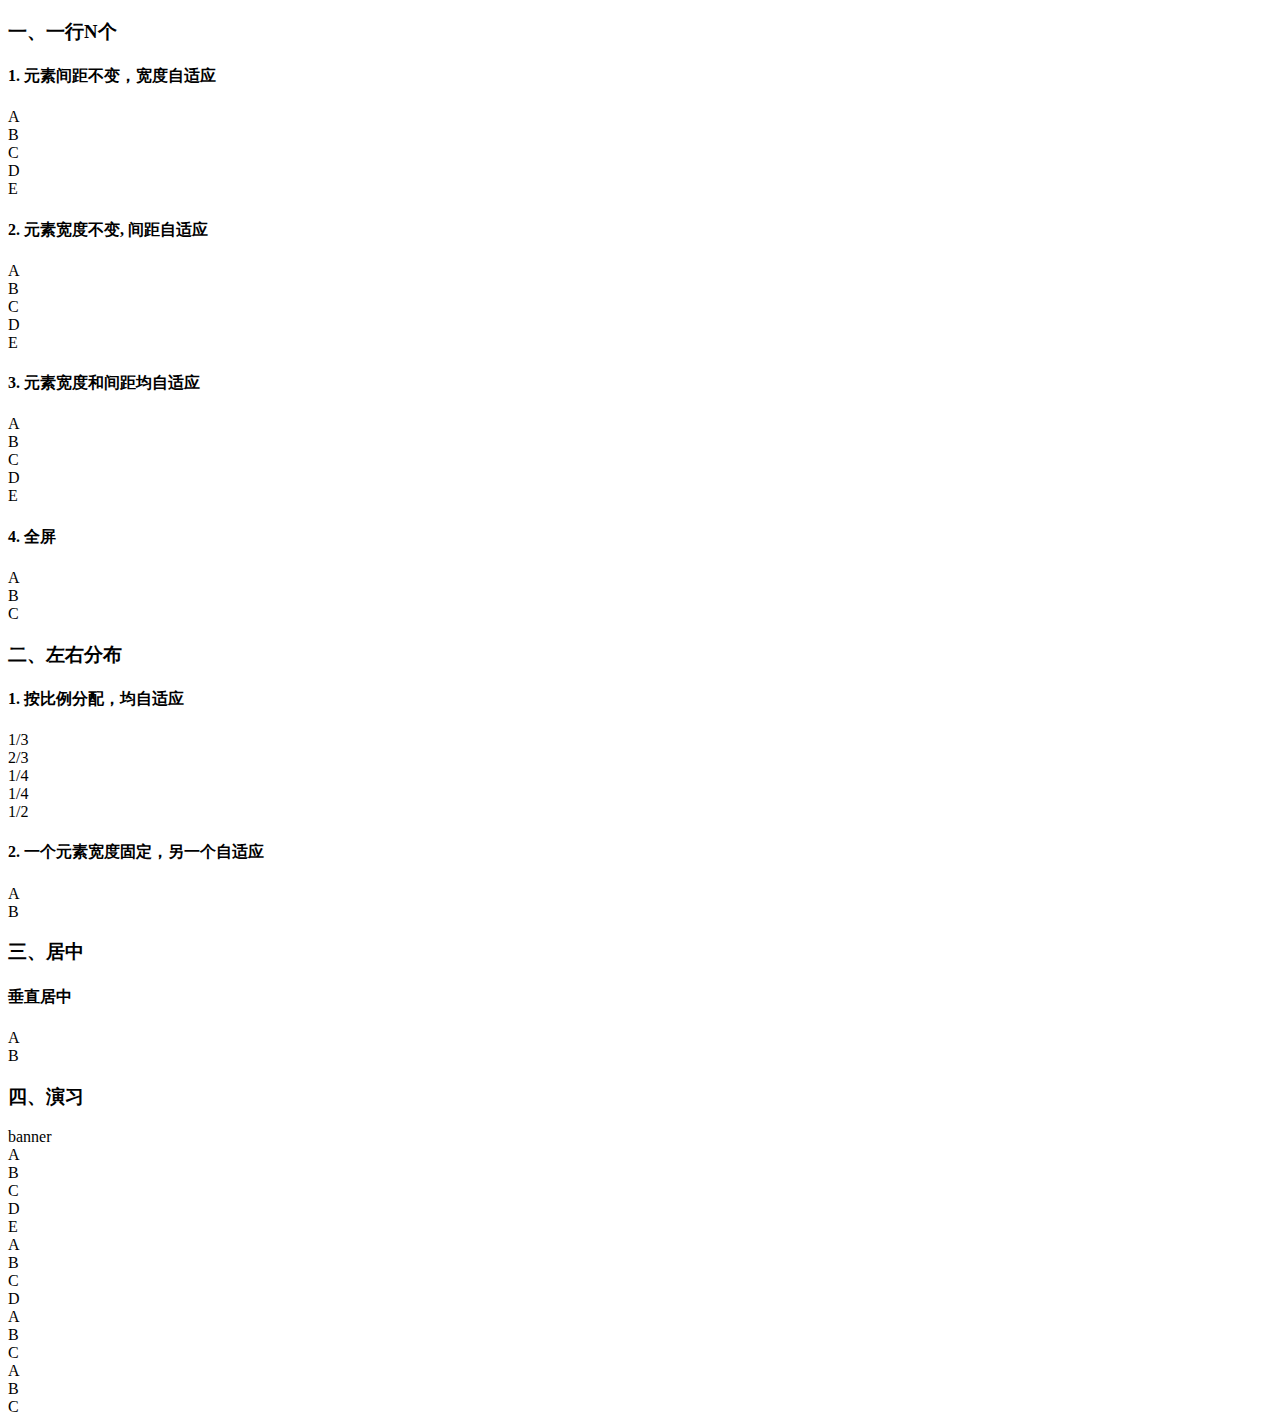
==== docs/index.html @ 26176677 "rename" ====
<!DOCTYPE html>
<html>
<head>
  <meta charset="utf-8">
  <meta name="viewport" content="width=device-width">
  <title>layout examples</title>
  <link href="./dist/example.css" rel="stylesheet" type="text/css" />
</head>
<body class="flex-container body-container">
  <div class="gloss"></div>
  <h3>一、一行N个</h3>
  <div class="example-1 element element-1-1">
    <h4>1. 元素间距不变，宽度自适应</h4>
    <div class="flex-container">
      <div class="element element-1-2"><div class="content">A</div></div>
      <div class="element element-1-2"><div class="content">B</div></div>
      <div class="element element-1-2"><div class="content">C</div></div>
      <div class="element element-1-2"><div class="content">D</div></div>
      <div class="element element-1-2"><div class="content">E</div></div>
    </div>
  </div>
  <div class="example-2 element element-1-1">
    <h4>2. 元素宽度不变, 间距自适应</h4>
    <div class="flex-container">
      <div class="element element-1-2"><div class="content">A</div></div>
      <div class="element element-1-2"><div class="content">B</div></div>
      <div class="element element-1-2"><div class="content">C</div></div>
      <div class="element element-1-2"><div class="content">D</div></div>
      <div class="element element-1-2"><div class="content">E</div></div>
    </div>
  </div>
  <div class="example-3  element element-1-1">
    <h4>3. 元素宽度和间距均自适应</h4>
    <div class="flex-container">
      <div class="element element-1-2"><div class="content">A</div></div>
      <div class="element element-1-2"><div class="content">B</div></div>
      <div class="element element-1-2"><div class="content">C</div></div>
      <div class="element element-1-2"><div class="content">D</div></div>
      <div class="element element-1-2"><div class="content">E</div></div>
    </div>
  </div>
  <div class="example-4 element element-1-1">
    <h4>4. 全屏</h4>
    <div class="flex-container">
      <div class="element element-1-1"><div class="content">A</div></div>
      <div class="element element-1-2"><div class="content">B</div></div>
      <div class="element element-1-2"><div class="content">C</div></div>
    </div>
  </div>
  <h3>二、左右分布</h3>
  <div class="example-5 element element-1-1">
    <h4>1. 按比例分配，均自适应</h4>
    <div class="flex-container">
      <div class="element element-1-3"><div class="content">1/3</div></div>
      <div class="element element-2-3"><div class="content">2/3</div></div>
      <div class="element element-1-4"><div class="content">1/4</div></div>
      <div class="element element-1-4"><div class="content">1/4</div></div>
      <div class="element element-1-2"><div class="content">1/2</div></div>
    </div>
  </div>
  <div class="example-6 element element-1-1">
    <h4>2. 一个元素宽度固定，另一个自适应</h4>
    <div class="flex-container">
      <div class="element element-fixed"><div class="content">A</div></div>
      <div class="element element-auto"><div class="content">B</div></div>
    </div>
  </div>
  <h3>三、居中</h3>
  <div class="example-7 element element-1-1">
    <h4>垂直居中</h4>
    <div class="flex-container middle container-7">
      <div class="element element-4-5">
        <div class="content">A</div>
      </div>
      <div class="element element-1-5 b">
        <div class="content">B</div>
      </div>
    </div>
  </div>
  <h3>四、演习</h3>
  <div class="example-10 element element-1-1">
    <div class="flex-container container-1">
      <div class="element element-1-1">
        <div class="content">banner</div>
      </div>
    </div>
    <div class="flex-container container-2">
      <div class="element element-1-5">
        A
      </div>
       <div class="element element-1-5">
       B
      </div>
       <div class="element element-1-5">
        C
      </div>
       <div class="element element-1-5">
        D
      </div>
       <div class="element element-1-5">
        E
      </div>
    </div>
    <div class="flex-container container-3">
      <div class="element element-1-2">
        <div class="content">A</div>
      </div>
      <div class="element element-1-2">
        <div class="content">B</div>
      </div>
      <div class="element element-1-2">
        <div class="content">C</div>
      </div>
      <div class="element element-1-2">
        <div class="content">D</div>
      </div>
    </div>
     <div class="flex-container container-4">
      <div class="element element-fixed">
        <div class="content">A</div>
      </div>
      <div class="element element-auto">
        <div class="content">B</div>
      </div>
      <div class="element element-fixed">
        <div class="content">C</div>
      </div>
    </div>
     <div class="flex-container container-4">
      <div class="element element-fixed">
        <div class="content">A</div>
      </div>
      <div class="element element-auto">
        <div class="content">B</div>
      </div>
      <div class="element element-fixed">
        <div class="content">C</div>
      </div>
    </div>
  </div>
</body>
</html>
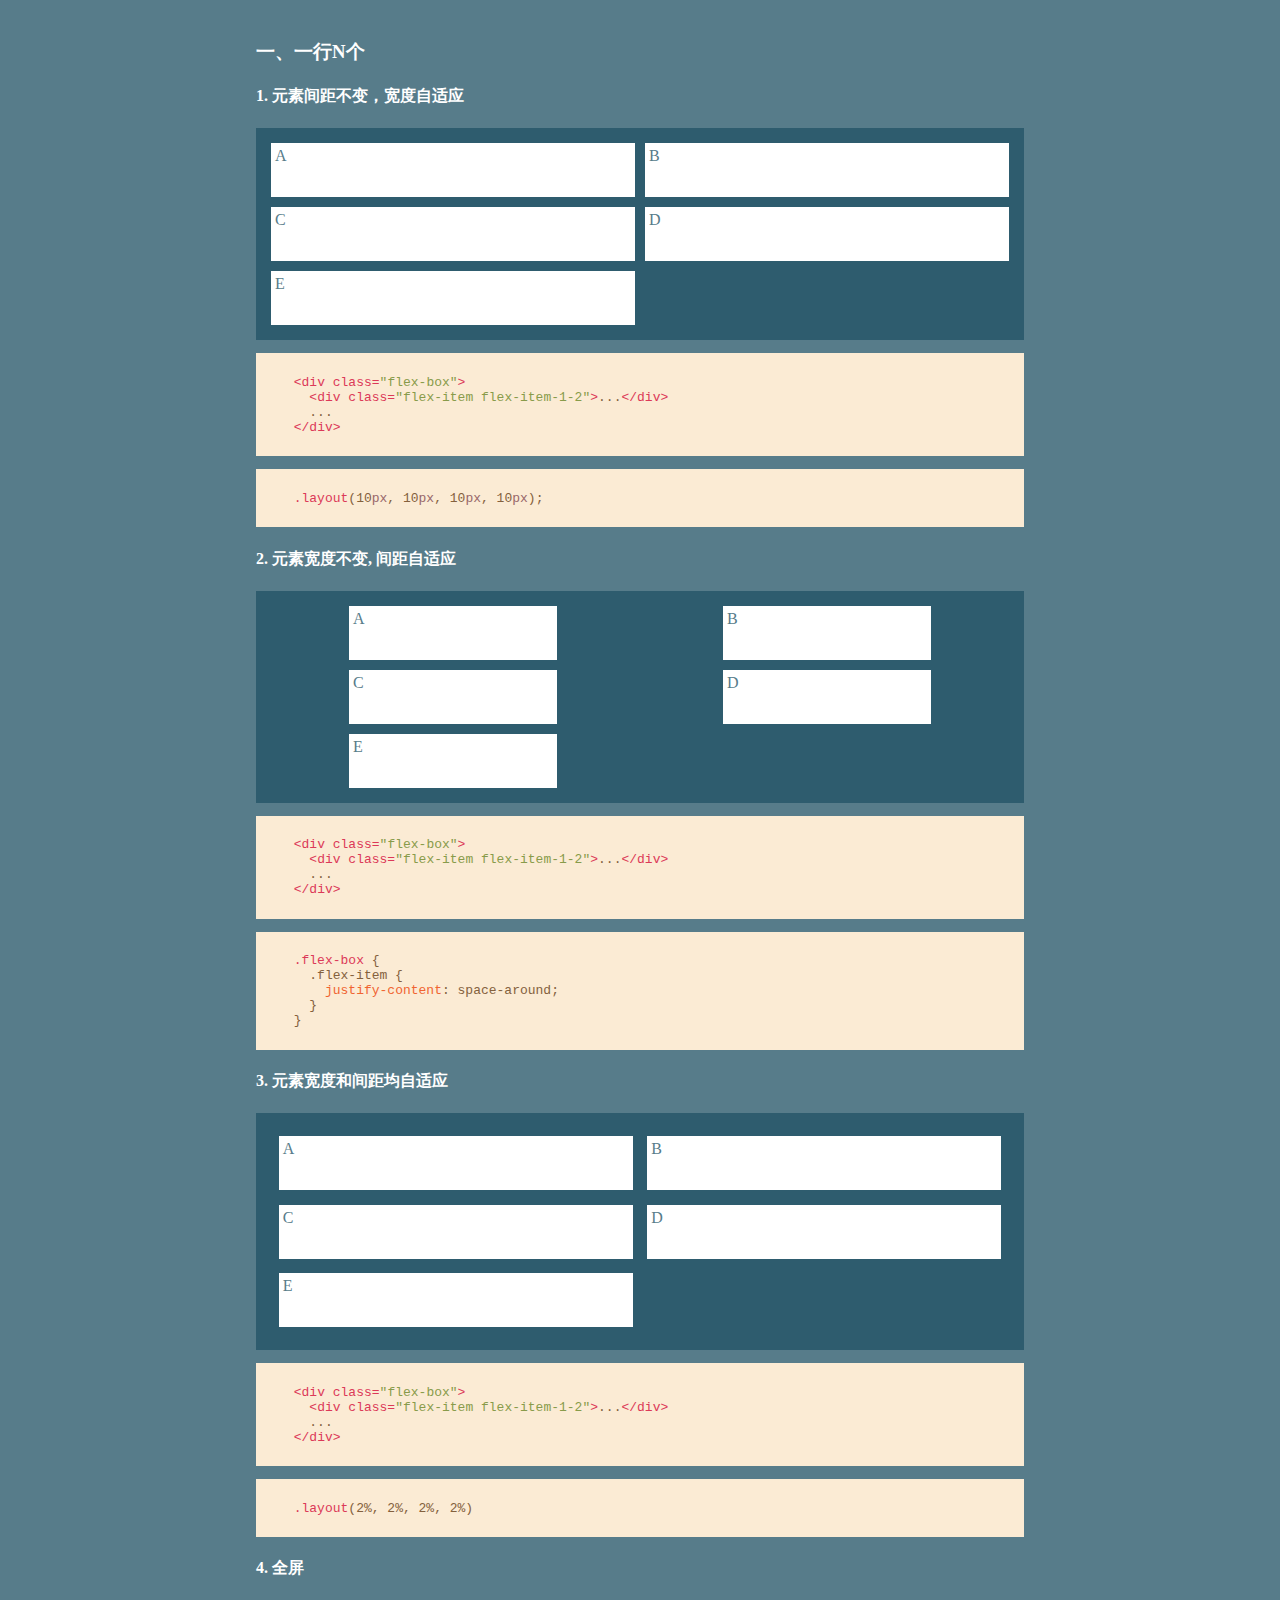
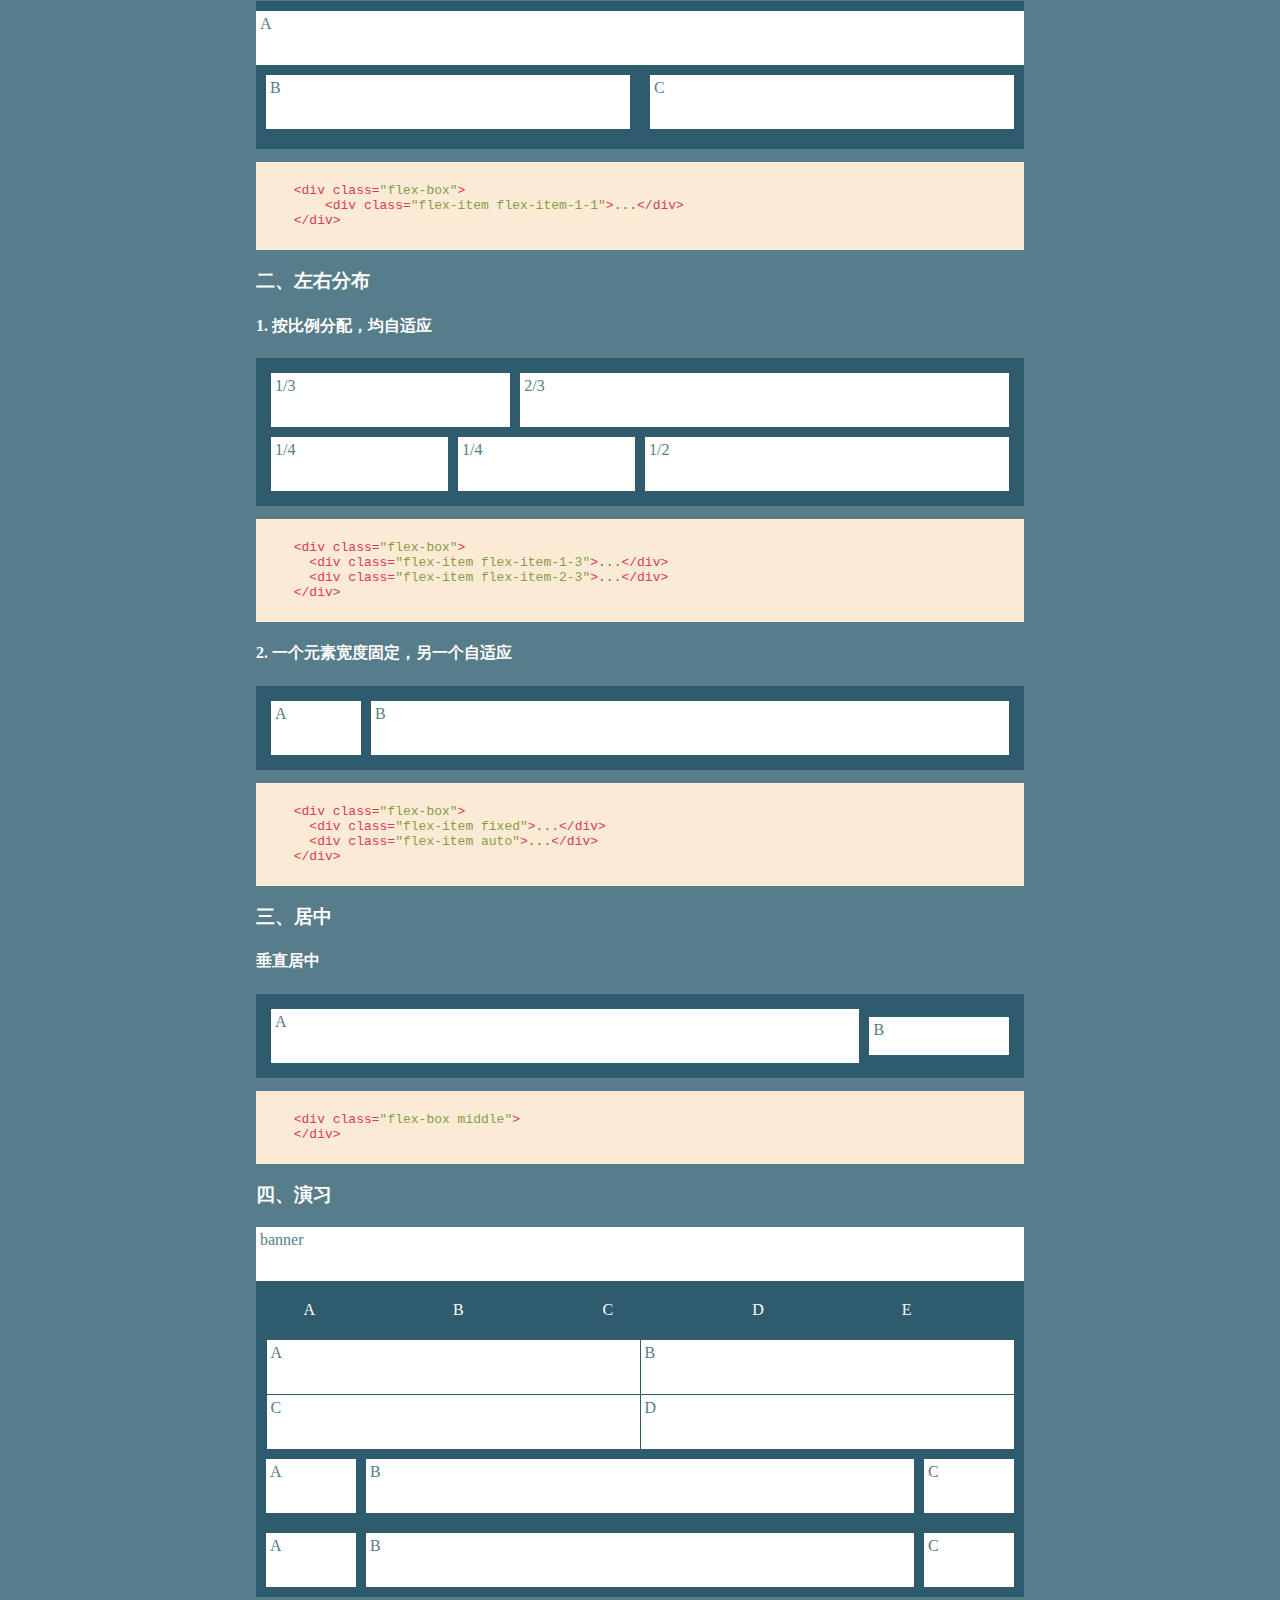
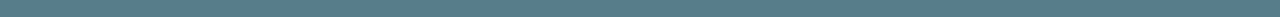
==== commit a49c402b: "update" ====
--- a/docs/index.html
+++ b/docs/index.html
@@ -1,139 +1,193 @@
 <!DOCTYPE html>
 <html>
 <head>
-  <meta charset="utf-8">
-  <meta name="viewport" content="width=device-width">
-  <title>layout examples</title>
-  <link href="./dist/example.css" rel="stylesheet" type="text/css" />
+    <meta charset="utf-8">
+    <meta name="viewport" content="width=device-width">
+    <title>layout examples</title>
+    <link href="example.css" rel="stylesheet" type="text/css" />
+    <link rel="stylesheet" href="kimbie.light.css">
+    <script src="highlight.pack.js"></script>
+    <script>hljs.initHighlightingOnLoad();</script>
 </head>
-<body class="flex-container body-container">
-  <div class="gloss"></div>
+<body class="body-container">
   <h3>一、一行N个</h3>
-  <div class="example-1 element element-1-1">
+  <div class="example-1">
     <h4>1. 元素间距不变，宽度自适应</h4>
-    <div class="flex-container">
-      <div class="element element-1-2"><div class="content">A</div></div>
-      <div class="element element-1-2"><div class="content">B</div></div>
-      <div class="element element-1-2"><div class="content">C</div></div>
-      <div class="element element-1-2"><div class="content">D</div></div>
-      <div class="element element-1-2"><div class="content">E</div></div>
+    <div class="flex-box">
+      <div class="flex-item flex-item-1-2"><div class="content">A</div></div>
+      <div class="flex-item flex-item-1-2"><div class="content">B</div></div>
+      <div class="flex-item flex-item-1-2"><div class="content">C</div></div>
+      <div class="flex-item flex-item-1-2"><div class="content">D</div></div>
+      <div class="flex-item flex-item-1-2"><div class="content">E</div></div>
     </div>
+    <pre><code class="html">
+    &lt;div class="flex-box"&gt;
+      &lt;div class="flex-item flex-item-1-2"&gt;...&lt;/div&gt;
+      ...
+    &lt;/div&gt;
+    </code></pre>
+    <pre><code class="css">
+    .layout(10px, 10px, 10px, 10px);
+    </code></pre>
+</div>
+  <div class="example-2">
+    <h4>2. 元素宽度不变, 间距自适应</h4>
+    <div class="flex-box">
+      <div class="flex-item flex-item-1-2"><div class="content">A</div></div>
+      <div class="flex-item flex-item-1-2"><div class="content">B</div></div>
+      <div class="flex-item flex-item-1-2"><div class="content">C</div></div>
+      <div class="flex-item flex-item-1-2"><div class="content">D</div></div>
+      <div class="flex-item flex-item-1-2"><div class="content">E</div></div>
+    </div>
+    <pre><code class="html">
+    &lt;div class="flex-box"&gt;
+      &lt;div class="flex-item flex-item-1-2"&gt;...&lt;/div&gt;
+      ...
+    &lt;/div&gt;
+    </code></pre>
+    <pre><code class="css">
+    .flex-box {
+      .flex-item {
+    	justify-content: space-around;
+      }
+    }
+    </code></pre>
   </div>
-  <div class="example-2 element element-1-1">
-    <h4>2. 元素宽度不变, 间距自适应</h4>
-    <div class="flex-container">
-      <div class="element element-1-2"><div class="content">A</div></div>
-      <div class="element element-1-2"><div class="content">B</div></div>
-      <div class="element element-1-2"><div class="content">C</div></div>
-      <div class="element element-1-2"><div class="content">D</div></div>
-      <div class="element element-1-2"><div class="content">E</div></div>
+  <div class="example-3">
+    <h4>3. 元素宽度和间距均自适应</h4>
+    <div class="flex-box">
+      <div class="flex-item flex-item-1-2"><div class="content">A</div></div>
+      <div class="flex-item flex-item-1-2"><div class="content">B</div></div>
+      <div class="flex-item flex-item-1-2"><div class="content">C</div></div>
+      <div class="flex-item flex-item-1-2"><div class="content">D</div></div>
+      <div class="flex-item flex-item-1-2"><div class="content">E</div></div>
     </div>
+    <pre><code class="html">
+    &lt;div class="flex-box"&gt;
+      &lt;div class="flex-item flex-item-1-2"&gt;...&lt;/div&gt;
+      ...
+    &lt;/div&gt;
+    </code></pre>
+    <pre><code class="css">
+    .layout(2%, 2%, 2%, 2%)
+    </code></pre>
   </div>
-  <div class="example-3  element element-1-1">
-    <h4>3. 元素宽度和间距均自适应</h4>
-    <div class="flex-container">
-      <div class="element element-1-2"><div class="content">A</div></div>
-      <div class="element element-1-2"><div class="content">B</div></div>
-      <div class="element element-1-2"><div class="content">C</div></div>
-      <div class="element element-1-2"><div class="content">D</div></div>
-      <div class="element element-1-2"><div class="content">E</div></div>
+  <div class="example-4">
+    <h4>4. 全屏</h4>
+    <div class="flex-box">
+      <div class="flex-item flex-item-1-1"><div class="content">A</div></div>
+      <div class="flex-item flex-item-1-2"><div class="content">B</div></div>
+      <div class="flex-item flex-item-1-2"><div class="content">C</div></div>
     </div>
-  </div>
-  <div class="example-4 element element-1-1">
-    <h4>4. 全屏</h4>
-    <div class="flex-container">
-      <div class="element element-1-1"><div class="content">A</div></div>
-      <div class="element element-1-2"><div class="content">B</div></div>
-      <div class="element element-1-2"><div class="content">C</div></div>
-    </div>
+    <pre><code class="html">
+    &lt;div class="flex-box"&gt;
+    	&lt;div class="flex-item flex-item-1-1"&gt;...&lt;/div&gt;
+    &lt;/div&gt;
+    </code></pre>
   </div>
   <h3>二、左右分布</h3>
-  <div class="example-5 element element-1-1">
+  <div class="example-5">
     <h4>1. 按比例分配，均自适应</h4>
-    <div class="flex-container">
-      <div class="element element-1-3"><div class="content">1/3</div></div>
-      <div class="element element-2-3"><div class="content">2/3</div></div>
-      <div class="element element-1-4"><div class="content">1/4</div></div>
-      <div class="element element-1-4"><div class="content">1/4</div></div>
-      <div class="element element-1-2"><div class="content">1/2</div></div>
+    <div class="flex-box">
+      <div class="flex-item flex-item-1-3"><div class="content">1/3</div></div>
+      <div class="flex-item flex-item-2-3"><div class="content">2/3</div></div>
+      <div class="flex-item flex-item-1-4"><div class="content">1/4</div></div>
+      <div class="flex-item flex-item-1-4"><div class="content">1/4</div></div>
+      <div class="flex-item flex-item-1-2"><div class="content">1/2</div></div>
     </div>
+    <pre><code class="html">
+    &lt;div class="flex-box"&gt;
+      &lt;div class="flex-item flex-item-1-3"&gt;...&lt;/div&gt;
+      &lt;div class="flex-item flex-item-2-3"&gt;...&lt;/div&gt;
+    &lt;/div&gt;
+    </code></pre>
   </div>
-  <div class="example-6 element element-1-1">
+  <div class="example-6">
     <h4>2. 一个元素宽度固定，另一个自适应</h4>
-    <div class="flex-container">
-      <div class="element element-fixed"><div class="content">A</div></div>
-      <div class="element element-auto"><div class="content">B</div></div>
+    <div class="flex-box">
+      <div class="flex-item fixed"><div class="content">A</div></div>
+      <div class="flex-item auto"><div class="content">B</div></div>
     </div>
+    <pre><code class="html">
+    &lt;div class="flex-box"&gt;
+      &lt;div class="flex-item fixed"&gt;...&lt;/div&gt;
+      &lt;div class="flex-item auto"&gt;...&lt;/div&gt;
+    &lt;/div&gt;
+    </code></pre>
   </div>
   <h3>三、居中</h3>
-  <div class="example-7 element element-1-1">
+  <div class="example-7">
     <h4>垂直居中</h4>
-    <div class="flex-container middle container-7">
-      <div class="element element-4-5">
+    <div class="flex-box middle container-7">
+      <div class="flex-item flex-item-4-5">
         <div class="content">A</div>
       </div>
-      <div class="element element-1-5 b">
+      <div class="flex-item flex-item-1-5 b">
         <div class="content">B</div>
       </div>
     </div>
+    <pre><code class="html">
+    &lt;div class="flex-box middle"&gt;
+    &lt;/div&gt;
+    </code></pre>
   </div>
   <h3>四、演习</h3>
-  <div class="example-10 element element-1-1">
-    <div class="flex-container container-1">
-      <div class="element element-1-1">
+  <div class="example-10">
+    <div class="flex-box container-1">
+      <div class="flex-item flex-item-1-1">
         <div class="content">banner</div>
       </div>
     </div>
-    <div class="flex-container container-2">
-      <div class="element element-1-5">
+    <div class="flex-box container-2">
+      <div class="flex-item flex-item-1-5">
         A
       </div>
-       <div class="element element-1-5">
+       <div class="flex-item flex-item-1-5">
        B
       </div>
-       <div class="element element-1-5">
+       <div class="flex-item flex-item-1-5">
         C
       </div>
-       <div class="element element-1-5">
+       <div class="flex-item flex-item-1-5">
         D
       </div>
-       <div class="element element-1-5">
+       <div class="flex-item flex-item-1-5">
         E
       </div>
     </div>
-    <div class="flex-container container-3">
-      <div class="element element-1-2">
+    <div class="flex-box container-3">
+      <div class="flex-item flex-item-1-2">
         <div class="content">A</div>
       </div>
-      <div class="element element-1-2">
+      <div class="flex-item flex-item-1-2">
         <div class="content">B</div>
       </div>
-      <div class="element element-1-2">
+      <div class="flex-item flex-item-1-2">
         <div class="content">C</div>
       </div>
-      <div class="element element-1-2">
+      <div class="flex-item flex-item-1-2">
         <div class="content">D</div>
       </div>
     </div>
-     <div class="flex-container container-4">
-      <div class="element element-fixed">
+     <div class="flex-box container-4">
+      <div class="flex-item fixed">
         <div class="content">A</div>
       </div>
-      <div class="element element-auto">
+      <div class="flex-item auto">
         <div class="content">B</div>
       </div>
-      <div class="element element-fixed">
+      <div class="flex-item fixed">
         <div class="content">C</div>
       </div>
     </div>
-     <div class="flex-container container-4">
-      <div class="element element-fixed">
+     <div class="flex-box container-4">
+      <div class="flex-item fixed">
         <div class="content">A</div>
       </div>
-      <div class="element element-auto">
+      <div class="flex-item auto">
         <div class="content">B</div>
       </div>
-      <div class="element element-fixed">
+      <div class="flex-item fixed">
         <div class="content">C</div>
       </div>
     </div>
--- a/docs/example.css
+++ b/docs/example.css
@@ -0,0 +1,213 @@
+.flex-box {
+  display: -webkit-box;
+  display: -webkit-flex;
+  display: -ms-flexbox;
+  display: flex;
+  -webkit-flex-wrap: wrap;
+      -ms-flex-wrap: wrap;
+          flex-wrap: wrap;
+  box-sizing: border-box;
+}
+.flex-box.nowrap {
+  -webkit-flex-wrap: nowrap;
+      -ms-flex-wrap: nowrap;
+          flex-wrap: nowrap;
+}
+.flex-box.center {
+  -webkit-box-pack: center;
+  -webkit-justify-content: center;
+      -ms-flex-pack: center;
+          justify-content: center;
+}
+.flex-box.right {
+  -webkit-box-pack: end;
+  -webkit-justify-content: flex-end;
+      -ms-flex-pack: end;
+          justify-content: flex-end;
+}
+.flex-box.middle {
+  -webkit-box-align: center;
+  -webkit-align-items: center;
+      -ms-flex-align: center;
+          align-items: center;
+}
+.flex-box.bottom {
+  -webkit-box-align: end;
+  -webkit-align-items: flex-end;
+      -ms-flex-align: end;
+          align-items: flex-end;
+}
+.flex-item {
+  box-sizing: border-box;
+}
+.flex-item.fixed {
+  -webkit-flex-shrink: 0;
+      -ms-flex-negative: 0;
+          flex-shrink: 0;
+}
+.flex-item.auto {
+  -webkit-box-flex: 1;
+  -webkit-flex-grow: 1;
+      -ms-flex-positive: 1;
+          flex-grow: 1;
+}
+.flex-item-1-1 {
+  width: 100%;
+}
+.flex-item-1-2 {
+  width: 50%;
+}
+.flex-item-2-2 {
+  width: 100%;
+}
+.flex-item-1-3 {
+  width: 33.33333333%;
+}
+.flex-item-2-3 {
+  width: 66.66666667%;
+}
+.flex-item-3-3 {
+  width: 100%;
+}
+.flex-item-1-4 {
+  width: 25%;
+}
+.flex-item-2-4 {
+  width: 50%;
+}
+.flex-item-3-4 {
+  width: 75%;
+}
+.flex-item-4-4 {
+  width: 100%;
+}
+.flex-item-1-5 {
+  width: 20%;
+}
+.flex-item-2-5 {
+  width: 40%;
+}
+.flex-item-3-5 {
+  width: 60%;
+}
+.flex-item-4-5 {
+  width: 80%;
+}
+.flex-item-5-5 {
+  width: 100%;
+}
+.flex-item-1-6 {
+  width: 16.66666667%;
+}
+.flex-item-2-6 {
+  width: 33.33333333%;
+}
+.flex-item-3-6 {
+  width: 50%;
+}
+.flex-item-4-6 {
+  width: 66.66666667%;
+}
+.flex-item-5-6 {
+  width: 83.33333333%;
+}
+.flex-item-6-6 {
+  width: 100%;
+}
+body {
+  color: #fff;
+  width: 60%;
+  margin: 0 auto;
+  background: url('http://nipponcolors.com/images/texture.png');
+  background-color: #577C8A !important;
+}
+.gloss {
+  position: fixed;
+  top: 0;
+  bottom: 0;
+  left: 0;
+  right: 0;
+}
+.flex-box {
+  background-color: #2E5C6E;
+}
+.content {
+  color: #577C8A;
+  background-color: #FFFFFF;
+  min-height: 46px;
+  padding: 4px;
+}
+.body-container {
+  padding: 20px 0;
+}
+.body-container .flex-item {
+  padding: 10px 0;
+}
+.flex-box {
+  padding: 10px 10px;
+}
+.flex-box .flex-item {
+  padding: 5px 5px;
+}
+.example-2 .flex-box .flex-item {
+  min-width: 200px;
+  display: -webkit-box;
+  display: -webkit-flex;
+  display: -ms-flexbox;
+  display: flex;
+  -webkit-justify-content: space-around;
+      -ms-flex-pack: distribute;
+          justify-content: space-around;
+}
+.example-2 .flex-box .content {
+  width: 200px;
+}
+.example-3 .flex-box {
+  padding: 2% 2%;
+}
+.example-3 .flex-box .flex-item {
+  padding: 1% 1%;
+}
+.example-4 .flex-box {
+  padding: 10px 0px;
+}
+.example-4 .flex-box .flex-item {
+  padding: 10px 10px;
+}
+.example-4 .flex-item-1-1 {
+  padding: 0 !important;
+}
+.example-6 .fixed {
+  width: 100px;
+}
+.example-7 .b .content {
+  height: 30px !important;
+  min-height: initial;
+}
+.example-10 .container-1 {
+  padding: 0 0;
+}
+.example-10 .container-1 .flex-item {
+  padding: 0 0;
+}
+.example-10 .container-2 {
+  padding: 0 -1%;
+}
+.example-10 .container-2 .flex-item {
+  padding: 10px 5%;
+}
+.example-10 .container-3 {
+  padding: 0 10px;
+}
+.example-10 .container-3 .flex-item {
+  padding: 0.5px 0.5px;
+}
+.example-10 .container-4 {
+  padding: 10px 5px;
+}
+.example-10 .container-4 .flex-item {
+  padding: 0px 5px;
+}
+.example-10 .container-4 .fixed {
+  width: 100px;
+}
--- a/docs/kimbie.light.css
+++ b/docs/kimbie.light.css
@@ -0,0 +1,74 @@
+/*
+    Name:     Kimbie (light)
+    Author:   Jan T. Sott
+    License:  Creative Commons Attribution-ShareAlike 4.0 Unported License
+    URL:      https://github.com/idleberg/Kimbie-highlight.js
+*/
+
+/* Kimbie Comment */
+.hljs-comment,
+.hljs-quote {
+  color: #a57a4c;
+}
+
+/* Kimbie Red */
+.hljs-variable,
+.hljs-template-variable,
+.hljs-tag,
+.hljs-name,
+.hljs-selector-id,
+.hljs-selector-class,
+.hljs-regexp,
+.hljs-meta {
+  color: #dc3958;
+}
+
+/* Kimbie Orange */
+.hljs-number,
+.hljs-built_in,
+.hljs-builtin-name,
+.hljs-literal,
+.hljs-type,
+.hljs-params,
+.hljs-deletion,
+.hljs-link {
+  color: #f79a32;
+}
+
+/* Kimbie Yellow */
+.hljs-title,
+.hljs-section,
+.hljs-attribute {
+  color: #f06431;
+}
+
+/* Kimbie Green */
+.hljs-string,
+.hljs-symbol,
+.hljs-bullet,
+.hljs-addition {
+  color: #889b4a;
+}
+
+/* Kimbie Purple */
+.hljs-keyword,
+.hljs-selector-tag,
+.hljs-function {
+  color: #98676a;
+}
+
+.hljs {
+  display: block;
+  overflow-x: auto;
+  background: #fbebd4;
+  color: #84613d;
+  padding: 0.5em;
+}
+
+.hljs-emphasis {
+  font-style: italic;
+}
+
+.hljs-strong {
+  font-weight: bold;
+}
